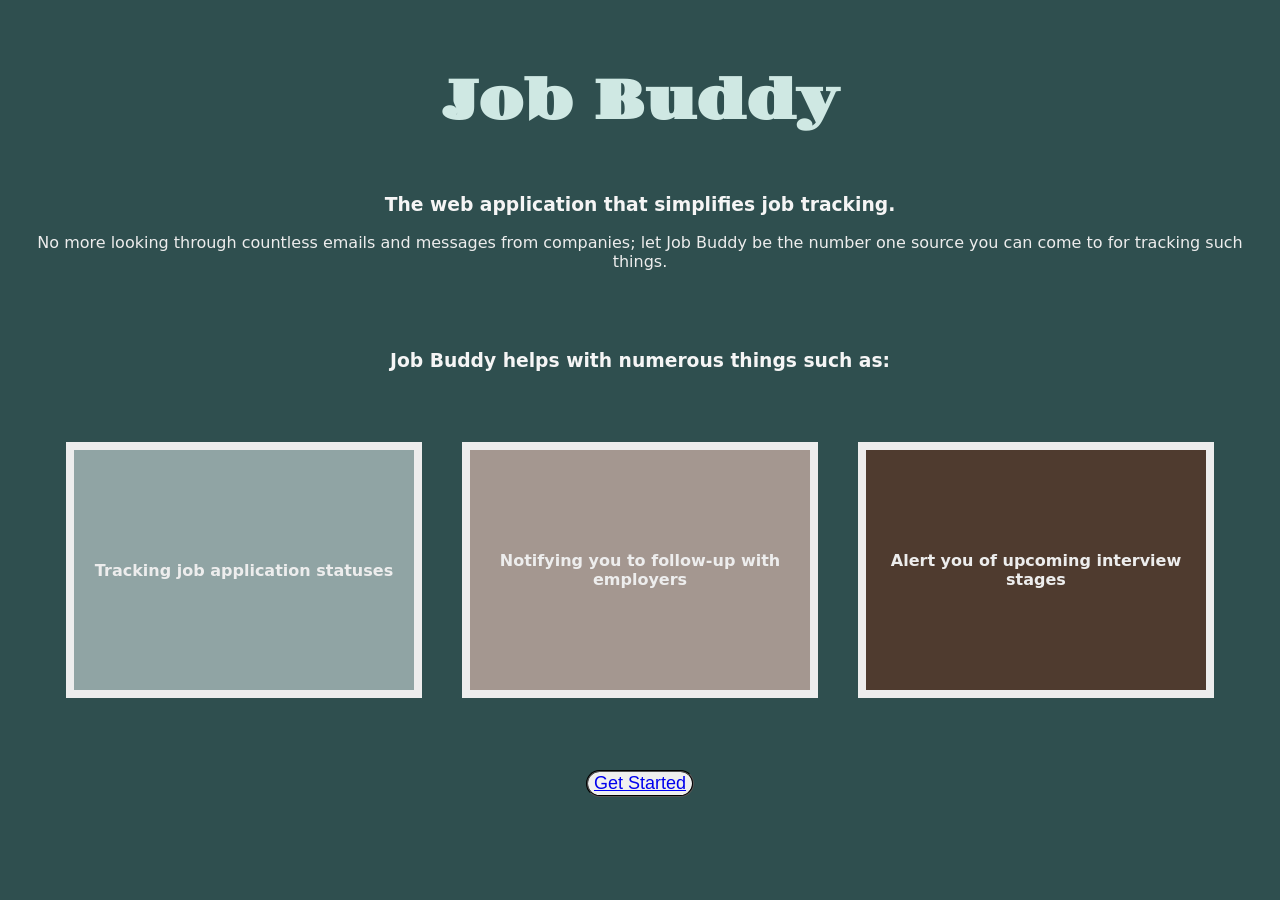
==== index.html @ 8616ef93 "Minor file arrangement" ====
<!DOCTYPE html>
<html lang="en">

<head>
    <meta name="viewport" content="width=device-width, initial-scale=1">
    <meta charset="UTF-8">
    <title>Job Buddy</title>
    <link rel="stylesheet" href="/CSS/styles.css">

    <!-- Google fonts-->
    <link rel="preconnect" href="https://fonts.googleapis.com">
    <link rel="preconnect" href="https://fonts.gstatic.com" crossorigin>
    <link href="https://fonts.googleapis.com/css2?family=Gravitas+One&family=Inria+Serif:ital,wght@0,300;0,400;0,700;1,300;1,400;1,700&display=swap" rel="stylesheet">
</head>

<body>
    <h1>Job Buddy</h1>
    <h3> The web application that simplifies job tracking.</h3>
    <p id="">No more looking through countless emails and messages from companies; let Job Buddy be the number one source
        you can come to for tracking such things.  </p>

    <h3 id="header_benefits"> Job Buddy helps with numerous things such as:</h3>
    
    <div class="horizontal_listing">
        <h4 id="listed_benefit1" style="background-color: #90A4A4;">Tracking job application statuses</h4>
        <h4 id="listed_benefit2" style="background-color: #A49790;">Notifying you to follow-up with employers</h4>
        <h4 id="listed_benefit3" style="background-color: #4F3B2F;">Alert you of upcoming interview stages</h4>
    </div>

    <button id="button"><a href="./index.html"> Get Started </a></button>
    
<!-- #897e78; -->
</body>

</html>
---- CSS/styles.css ----
body {
    background-color: #2F4F4F;
    font-family: Inter, system-ui, sans-serif;
    text-align: center;

}

h1 {
    color: #CFE8E3;
    font-family: "Gravitas One", serif;
    font-size: 55px;
    padding-bottom: 20px;
    padding-top: 30px;
}

h3 {
    color: #F5F5F5;
}

p {
    color: #EDEDED;
}

#button {
    border-style: groove;
    border-radius: 40rem;
    font-size: large;
}

h4 {
    color: #EDEDED;
    padding: 20px;
    border: 8px solid;
    width: 300px;
    height: 200px;

    display: flex;
    justify-content: center;
    align-items: center; 
    text-align: center;  
}

#header_benefits {
    padding-top: 60px;
}

.horizontal_listing {
    display: flex;
    justify-content: center;
    align-items: center;
    gap: 40px;
    margin: 50px;
    flex-wrap: wrap;
}


.horizontal_listing > div {
  width:33%;
  justify-content: center;
}
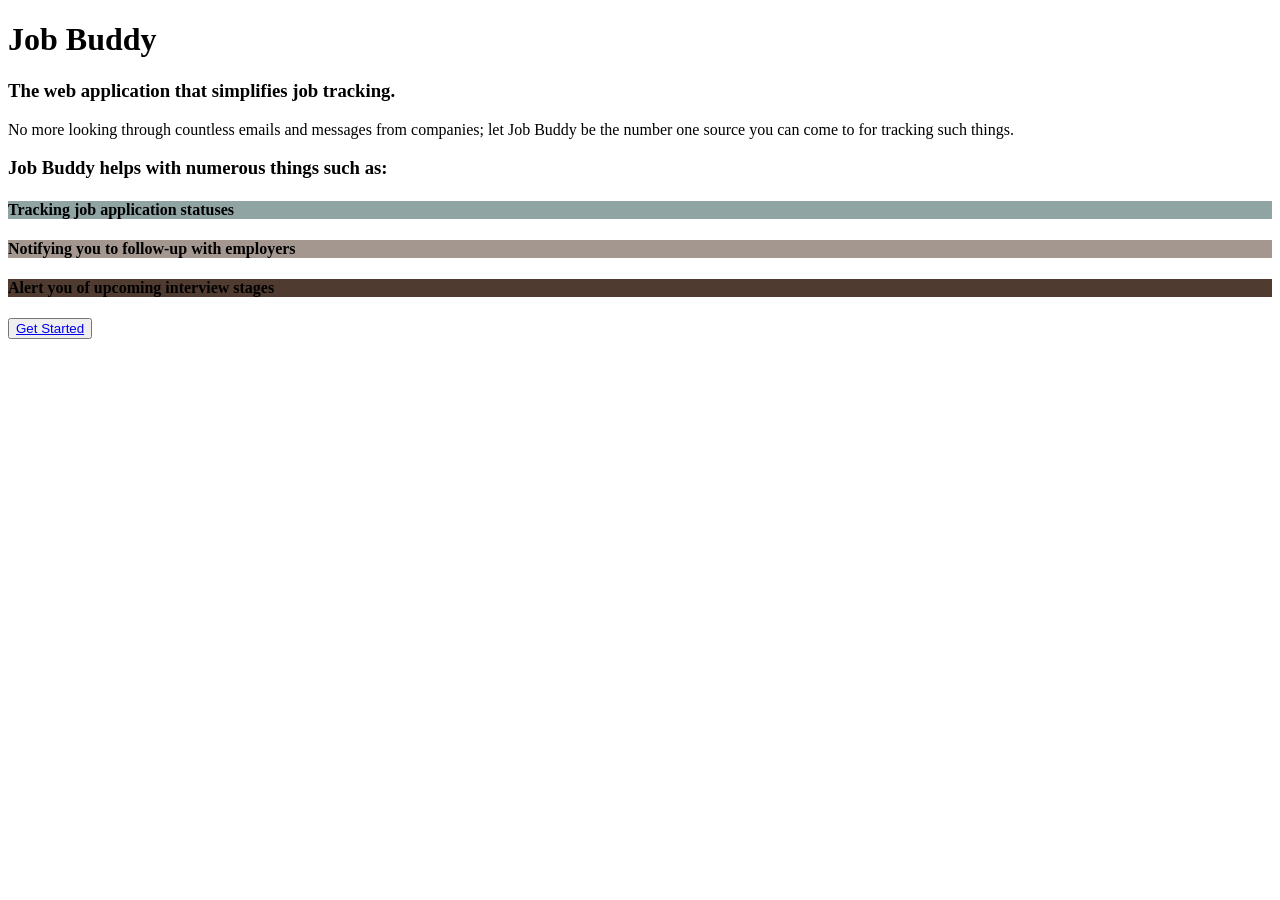
==== commit 4c3ca1cb: "Update to page linking" ====
--- a/index.html
+++ b/index.html
@@ -5,7 +5,7 @@
     <meta name="viewport" content="width=device-width, initial-scale=1">
     <meta charset="UTF-8">
     <title>Job Buddy</title>
-    <link rel="stylesheet" href="/CSS/styles.css">
+    <link rel="stylesheet" href="./css/styles.css">
 
     <!-- Google fonts-->
     <link rel="preconnect" href="https://fonts.googleapis.com">
@@ -27,7 +27,7 @@
         <h4 id="listed_benefit3" style="background-color: #4F3B2F;">Alert you of upcoming interview stages</h4>
     </div>
 
-    <button id="button"><a href="./index.html"> Get Started </a></button>
+    <button id="button"><a href="./html/Registration.html"> Get Started </a></button>
     
 <!-- #897e78; -->
 </body>
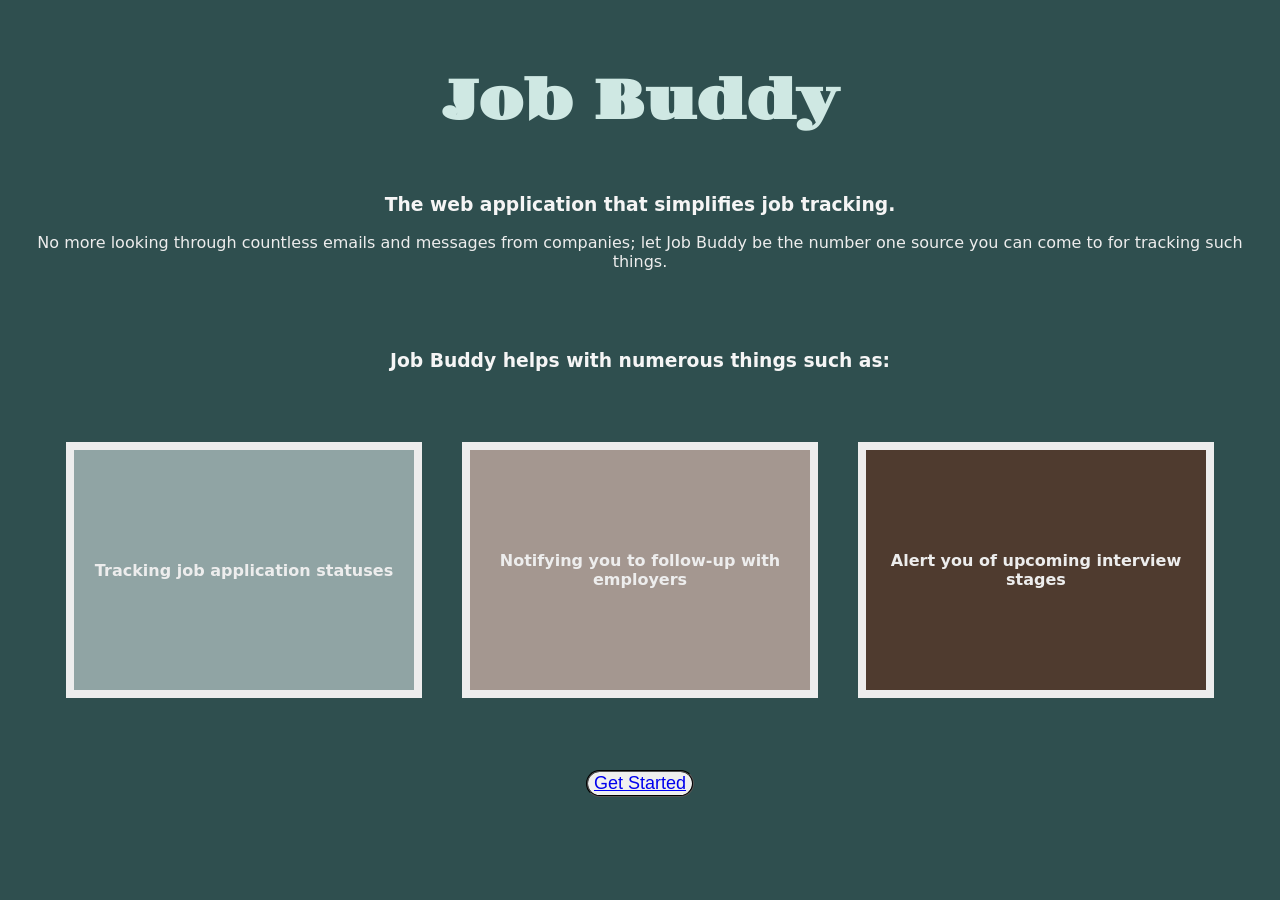
==== commit 989110f9: "Updates to routing pt.2" ====
--- a/index.html
+++ b/index.html
@@ -5,7 +5,7 @@
     <meta name="viewport" content="width=device-width, initial-scale=1">
     <meta charset="UTF-8">
     <title>Job Buddy</title>
-    <link rel="stylesheet" href="./css/styles.css">
+    <link rel="stylesheet" href="./CSS/styles.css">
 
     <!-- Google fonts-->
     <link rel="preconnect" href="https://fonts.googleapis.com">
@@ -27,7 +27,7 @@
         <h4 id="listed_benefit3" style="background-color: #4F3B2F;">Alert you of upcoming interview stages</h4>
     </div>
 
-    <button id="button"><a href="./html/Registration.html"> Get Started </a></button>
+    <button id="button"><a href="./HTML/Registration.html"> Get Started </a></button>
     
 <!-- #897e78; -->
 </body>
--- a/CSS/styles.css
+++ b/CSS/styles.css
@@ -0,0 +1,60 @@
+body {
+    background-color: #2F4F4F;
+    font-family: Inter, system-ui, sans-serif;
+    text-align: center;
+
+}
+
+h1 {
+    color: #CFE8E3;
+    font-family: "Gravitas One", serif;
+    font-size: 55px;
+    padding-bottom: 20px;
+    padding-top: 30px;
+}
+
+h3 {
+    color: #F5F5F5;
+}
+
+p {
+    color: #EDEDED;
+}
+
+#button {
+    border-style: groove;
+    border-radius: 40rem;
+    font-size: large;
+}
+
+h4 {
+    color: #EDEDED;
+    padding: 20px;
+    border: 8px solid;
+    width: 300px;
+    height: 200px;
+
+    display: flex;
+    justify-content: center;
+    align-items: center; 
+    text-align: center;  
+}
+
+#header_benefits {
+    padding-top: 60px;
+}
+
+.horizontal_listing {
+    display: flex;
+    justify-content: center;
+    align-items: center;
+    gap: 40px;
+    margin: 50px;
+    flex-wrap: wrap;
+}
+
+
+.horizontal_listing > div {
+  width:33%;
+  justify-content: center;
+}
